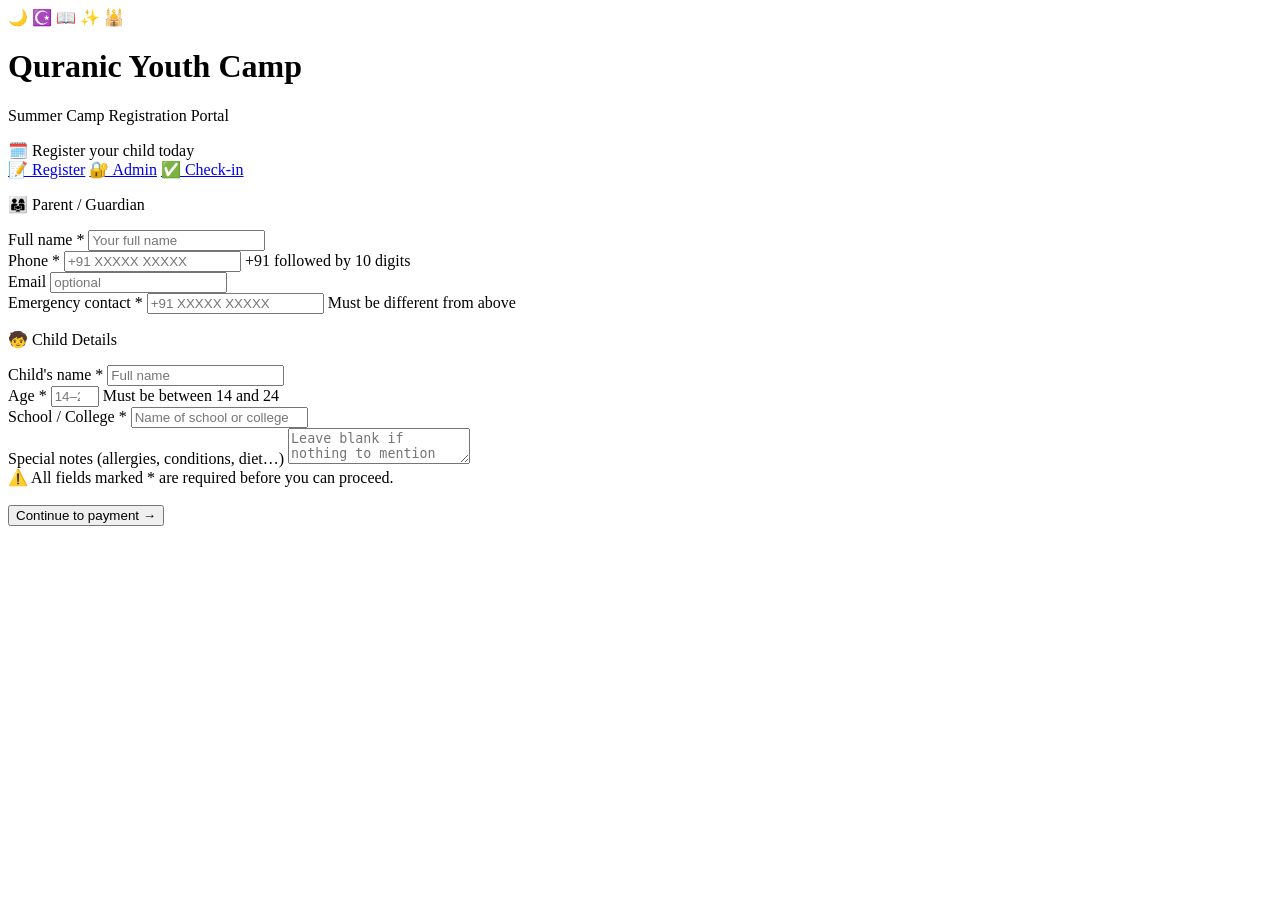
==== index.html @ c471a998 "Add files via upload" ====
<!DOCTYPE html>
<html lang="en">
<head>
  <meta charset="UTF-8"/>
  <meta name="viewport" content="width=device-width,initial-scale=1"/>
  <title>Register — Quranic Youth Camp</title>
  <link rel="stylesheet" href="css/style.css"/>
  <link rel="stylesheet" href="css/register.css"/>
</head>
<body>

  <div class="hdr">
    <div class="icon-strip">🌙 ☪️ 📖 ✨ 🕌</div>
    <h1>Quranic <span>Youth Camp</span></h1>
    <p>Summer Camp Registration Portal</p>
    <div class="hdr-badge">🗓️ Register your child today</div>
  </div>

  <nav class="nav">
    <a class="nav-btn active" href="register.html">📝 Register</a>
    <a class="nav-btn" href="admin.html">🔐 Admin</a>
    <a class="nav-btn" href="checkin.html">✅ Check-in</a>
  </nav>

  <div class="main">

    <!-- STEP 1 -->
    <div id="step1">
      <div class="steps">
        <div class="step-dot active" id="d1"></div>
        <div class="step-dot" id="d2"></div>
        <div class="step-dot" id="d3"></div>
      </div>

      <p class="sec-label">👨‍👩‍👧 Parent / Guardian</p>
      <div class="card">
        <div class="field">
          <label>Full name <span class="req">*</span></label>
          <input type="text" id="f-pname" placeholder="Your full name"/>
        </div>
        <div class="row">
          <div class="field">
            <label>Phone <span class="req">*</span></label>
            <input type="tel" id="f-phone" placeholder="+91 XXXXX XXXXX" maxlength="13"/>
            <span class="field-hint">+91 followed by 10 digits</span>
          </div>
          <div class="field">
            <label>Email</label>
            <input type="email" id="f-email" placeholder="optional"/>
          </div>
        </div>
        <div class="field">
          <label>Emergency contact <span class="req">*</span></label>
          <input type="tel" id="f-emergency" placeholder="+91 XXXXX XXXXX" maxlength="13"/>
          <span class="field-hint">Must be different from above</span>
        </div>
      </div>

      <p class="sec-label">🧒 Child Details</p>
      <div class="card">
        <div class="row">
          <div class="field">
            <label>Child's name <span class="req">*</span></label>
            <input type="text" id="f-cname" placeholder="Full name"/>
          </div>
          <div class="field">
            <label>Age <span class="req">*</span></label>
            <input type="number" id="f-age" placeholder="14–24" min="14" max="24"/>
            <span class="field-hint">Must be between 14 and 24</span>
          </div>
        </div>
        <div class="field">
          <label>School / College <span class="req">*</span></label>
          <input type="text" id="f-school" placeholder="Name of school or college"/>
        </div>
        <div class="field">
          <label>Special notes <span class="field-opt">(allergies, conditions, diet…)</span></label>
          <textarea id="f-notes" placeholder="Leave blank if nothing to mention"></textarea>
        </div>
      </div>

      <div class="note">⚠️ All fields marked * are required before you can proceed.</div>
      <br/>
      <button class="btn btn-primary" onclick="goStep2()">Continue to payment →</button>
    </div>

    <!-- STEP 2 -->
    <div id="step2" style="display:none">
      <div class="steps">
        <div class="step-dot done"></div>
        <div class="step-dot active"></div>
        <div class="step-dot"></div>
      </div>
      <div class="card">
        <div class="card-title">💳 Pay Registration Fee</div>
        <p class="pay-sub">Scan the QR or pay to the UPI ID below, then upload your screenshot.</p>
        <div class="payment-glow">
          <div class="qr-wrap">
            <svg width="100" height="100" viewBox="0 0 90 90" fill="none" xmlns="http://www.w3.org/2000/svg">
              <rect x="4" y="4" width="34" height="34" rx="4" stroke="#2d6a4f" stroke-width="2.5" fill="none"/>
              <rect x="13" y="13" width="16" height="16" rx="1.5" fill="#2d6a4f"/>
              <rect x="52" y="4" width="34" height="34" rx="4" stroke="#2d6a4f" stroke-width="2.5" fill="none"/>
              <rect x="61" y="13" width="16" height="16" rx="1.5" fill="#2d6a4f"/>
              <rect x="4" y="52" width="34" height="34" rx="4" stroke="#2d6a4f" stroke-width="2.5" fill="none"/>
              <rect x="13" y="61" width="16" height="16" rx="1.5" fill="#2d6a4f"/>
              <rect x="52" y="52" width="8" height="8" fill="#2d6a4f" rx="1"/>
              <rect x="64" y="52" width="8" height="8" fill="#2d6a4f" rx="1"/>
              <rect x="76" y="52" width="8" height="8" fill="#2d6a4f" rx="1"/>
              <rect x="52" y="64" width="8" height="8" fill="#2d6a4f" rx="1"/>
              <rect x="76" y="64" width="8" height="8" fill="#2d6a4f" rx="1"/>
              <rect x="52" y="76" width="8" height="8" fill="#2d6a4f" rx="1"/>
              <rect x="64" y="76" width="8" height="8" fill="#2d6a4f" rx="1"/>
              <rect x="76" y="76" width="8" height="8" fill="#2d6a4f" rx="1"/>
            </svg>
          </div>
          <div class="amount-pill" id="disp-amount">₹—</div>
          <div class="upi-id" id="disp-upi">Loading…</div>
          <div class="upi-sub">PhonePe · GPay · Paytm · Any UPI app</div>
        </div>
        <div class="upload-zone" id="upload-zone" onclick="document.getElementById('ss-input').click()">
          <div style="font-size:28px">📤</div>
          <p id="upload-label">Tap to upload payment screenshot</p>
          <input type="file" id="ss-input" accept="image/*" style="display:none"/>
        </div>
      </div>
      <button class="btn btn-primary" id="submit-btn" disabled>🎉 Submit Registration</button>
      <button class="btn btn-outline" onclick="backStep1()">← Back</button>
      <p class="pay-note">WhatsApp group invite sent after payment verification ✓</p>
    </div>

    <!-- STEP 3 -->
    <div id="step3" style="display:none">
      <div class="steps">
        <div class="step-dot done"></div>
        <div class="step-dot done"></div>
        <div class="step-dot done"></div>
      </div>
      <div class="success-box">
        <div class="confetti-bar">🎊 🌙 📖 🌙 🎊</div>
        <div class="success-emoji">✅</div>
        <h3>You're all set!</h3>
        <p>Jazak Allahu Khayran! Registration for <strong id="conf-child"></strong> has been submitted.<br/><br/>
        Our team will verify your payment and send a WhatsApp invite to <strong id="conf-phone"></strong>. Allow a few hours, in sha Allah.</p>
      </div>
      <br/>
      <button class="btn btn-outline" onclick="resetForm()">➕ Register another child</button>
    </div>

  </div>

  <div class="toast" id="toast"></div>

  <script type="module" src="js/firebase.js"></script>
  <script type="module" src="js/form.js"></script>
</body>
</html>
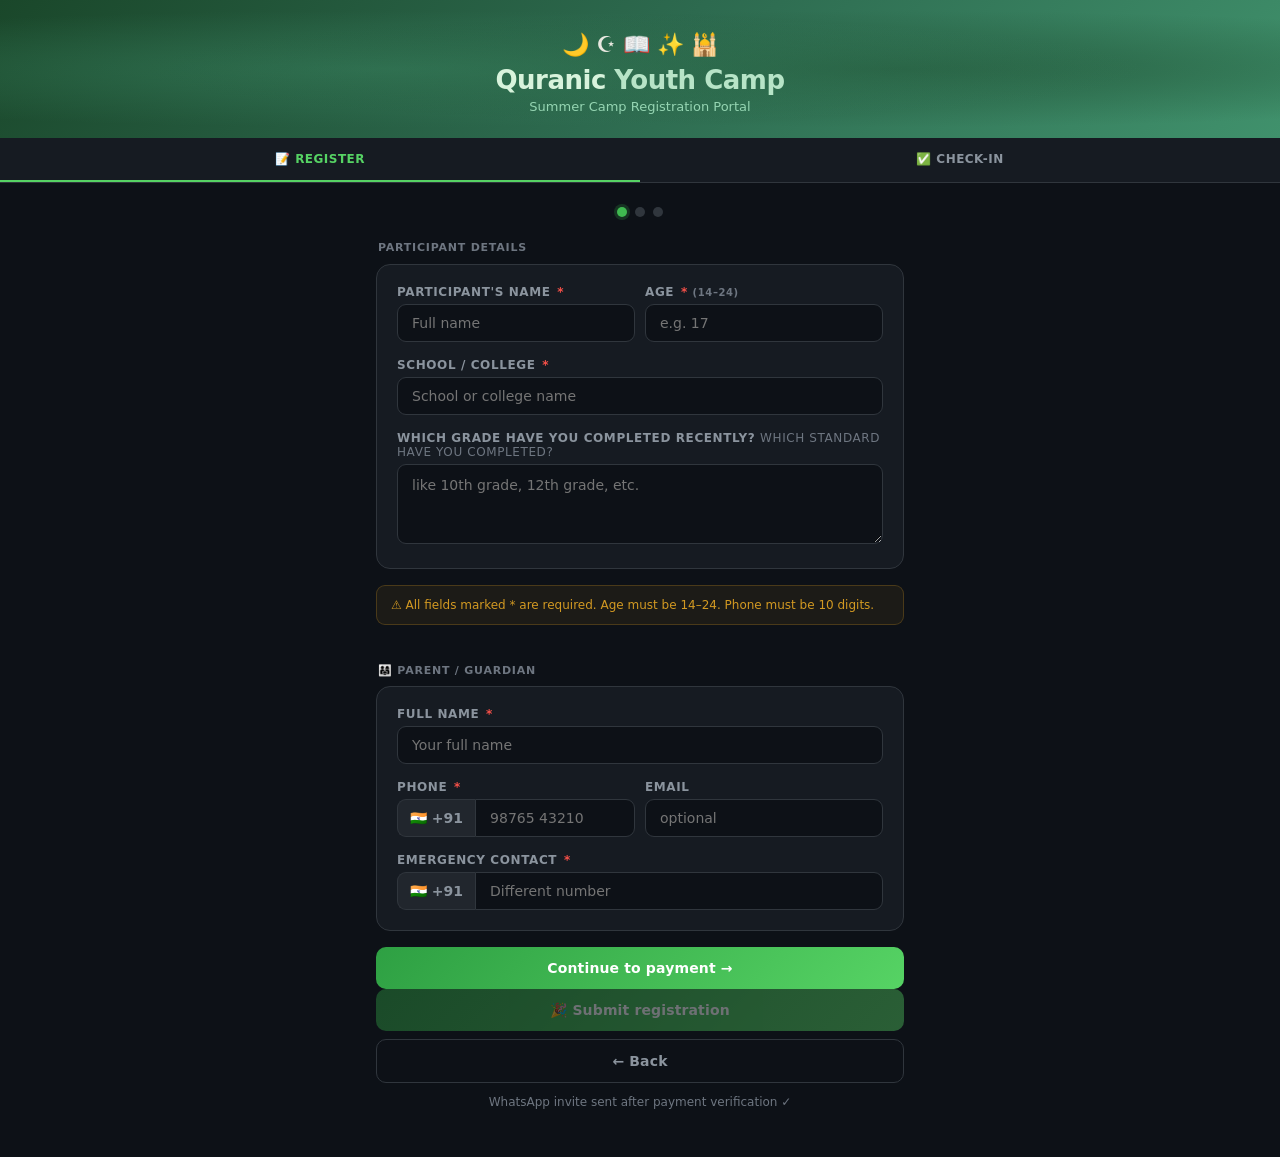
==== commit 1bc98efd: "there is some erorr at the display of participant list" ====
--- a/index.html
+++ b/index.html
@@ -2,155 +2,10 @@
 <html lang="en">
 <head>
   <meta charset="UTF-8"/>
-  <meta name="viewport" content="width=device-width,initial-scale=1"/>
-  <title>Register — Quranic Youth Camp</title>
-  <link rel="stylesheet" href="css/style.css"/>
-  <link rel="stylesheet" href="css/register.css"/>
+  <meta http-equiv="refresh" content="0; url=register.html"/>
+  <title>Quranic Youth Camp</title>
 </head>
 <body>
-
-  <div class="hdr">
-    <div class="icon-strip">🌙 ☪️ 📖 ✨ 🕌</div>
-    <h1>Quranic <span>Youth Camp</span></h1>
-    <p>Summer Camp Registration Portal</p>
-    <div class="hdr-badge">🗓️ Register your child today</div>
-  </div>
-
-  <nav class="nav">
-    <a class="nav-btn active" href="register.html">📝 Register</a>
-    <a class="nav-btn" href="admin.html">🔐 Admin</a>
-    <a class="nav-btn" href="checkin.html">✅ Check-in</a>
-  </nav>
-
-  <div class="main">
-
-    <!-- STEP 1 -->
-    <div id="step1">
-      <div class="steps">
-        <div class="step-dot active" id="d1"></div>
-        <div class="step-dot" id="d2"></div>
-        <div class="step-dot" id="d3"></div>
-      </div>
-
-      <p class="sec-label">👨‍👩‍👧 Parent / Guardian</p>
-      <div class="card">
-        <div class="field">
-          <label>Full name <span class="req">*</span></label>
-          <input type="text" id="f-pname" placeholder="Your full name"/>
-        </div>
-        <div class="row">
-          <div class="field">
-            <label>Phone <span class="req">*</span></label>
-            <input type="tel" id="f-phone" placeholder="+91 XXXXX XXXXX" maxlength="13"/>
-            <span class="field-hint">+91 followed by 10 digits</span>
-          </div>
-          <div class="field">
-            <label>Email</label>
-            <input type="email" id="f-email" placeholder="optional"/>
-          </div>
-        </div>
-        <div class="field">
-          <label>Emergency contact <span class="req">*</span></label>
-          <input type="tel" id="f-emergency" placeholder="+91 XXXXX XXXXX" maxlength="13"/>
-          <span class="field-hint">Must be different from above</span>
-        </div>
-      </div>
-
-      <p class="sec-label">🧒 Child Details</p>
-      <div class="card">
-        <div class="row">
-          <div class="field">
-            <label>Child's name <span class="req">*</span></label>
-            <input type="text" id="f-cname" placeholder="Full name"/>
-          </div>
-          <div class="field">
-            <label>Age <span class="req">*</span></label>
-            <input type="number" id="f-age" placeholder="14–24" min="14" max="24"/>
-            <span class="field-hint">Must be between 14 and 24</span>
-          </div>
-        </div>
-        <div class="field">
-          <label>School / College <span class="req">*</span></label>
-          <input type="text" id="f-school" placeholder="Name of school or college"/>
-        </div>
-        <div class="field">
-          <label>Special notes <span class="field-opt">(allergies, conditions, diet…)</span></label>
-          <textarea id="f-notes" placeholder="Leave blank if nothing to mention"></textarea>
-        </div>
-      </div>
-
-      <div class="note">⚠️ All fields marked * are required before you can proceed.</div>
-      <br/>
-      <button class="btn btn-primary" onclick="goStep2()">Continue to payment →</button>
-    </div>
-
-    <!-- STEP 2 -->
-    <div id="step2" style="display:none">
-      <div class="steps">
-        <div class="step-dot done"></div>
-        <div class="step-dot active"></div>
-        <div class="step-dot"></div>
-      </div>
-      <div class="card">
-        <div class="card-title">💳 Pay Registration Fee</div>
-        <p class="pay-sub">Scan the QR or pay to the UPI ID below, then upload your screenshot.</p>
-        <div class="payment-glow">
-          <div class="qr-wrap">
-            <svg width="100" height="100" viewBox="0 0 90 90" fill="none" xmlns="http://www.w3.org/2000/svg">
-              <rect x="4" y="4" width="34" height="34" rx="4" stroke="#2d6a4f" stroke-width="2.5" fill="none"/>
-              <rect x="13" y="13" width="16" height="16" rx="1.5" fill="#2d6a4f"/>
-              <rect x="52" y="4" width="34" height="34" rx="4" stroke="#2d6a4f" stroke-width="2.5" fill="none"/>
-              <rect x="61" y="13" width="16" height="16" rx="1.5" fill="#2d6a4f"/>
-              <rect x="4" y="52" width="34" height="34" rx="4" stroke="#2d6a4f" stroke-width="2.5" fill="none"/>
-              <rect x="13" y="61" width="16" height="16" rx="1.5" fill="#2d6a4f"/>
-              <rect x="52" y="52" width="8" height="8" fill="#2d6a4f" rx="1"/>
-              <rect x="64" y="52" width="8" height="8" fill="#2d6a4f" rx="1"/>
-              <rect x="76" y="52" width="8" height="8" fill="#2d6a4f" rx="1"/>
-              <rect x="52" y="64" width="8" height="8" fill="#2d6a4f" rx="1"/>
-              <rect x="76" y="64" width="8" height="8" fill="#2d6a4f" rx="1"/>
-              <rect x="52" y="76" width="8" height="8" fill="#2d6a4f" rx="1"/>
-              <rect x="64" y="76" width="8" height="8" fill="#2d6a4f" rx="1"/>
-              <rect x="76" y="76" width="8" height="8" fill="#2d6a4f" rx="1"/>
-            </svg>
-          </div>
-          <div class="amount-pill" id="disp-amount">₹—</div>
-          <div class="upi-id" id="disp-upi">Loading…</div>
-          <div class="upi-sub">PhonePe · GPay · Paytm · Any UPI app</div>
-        </div>
-        <div class="upload-zone" id="upload-zone" onclick="document.getElementById('ss-input').click()">
-          <div style="font-size:28px">📤</div>
-          <p id="upload-label">Tap to upload payment screenshot</p>
-          <input type="file" id="ss-input" accept="image/*" style="display:none"/>
-        </div>
-      </div>
-      <button class="btn btn-primary" id="submit-btn" disabled>🎉 Submit Registration</button>
-      <button class="btn btn-outline" onclick="backStep1()">← Back</button>
-      <p class="pay-note">WhatsApp group invite sent after payment verification ✓</p>
-    </div>
-
-    <!-- STEP 3 -->
-    <div id="step3" style="display:none">
-      <div class="steps">
-        <div class="step-dot done"></div>
-        <div class="step-dot done"></div>
-        <div class="step-dot done"></div>
-      </div>
-      <div class="success-box">
-        <div class="confetti-bar">🎊 🌙 📖 🌙 🎊</div>
-        <div class="success-emoji">✅</div>
-        <h3>You're all set!</h3>
-        <p>Jazak Allahu Khayran! Registration for <strong id="conf-child"></strong> has been submitted.<br/><br/>
-        Our team will verify your payment and send a WhatsApp invite to <strong id="conf-phone"></strong>. Allow a few hours, in sha Allah.</p>
-      </div>
-      <br/>
-      <button class="btn btn-outline" onclick="resetForm()">➕ Register another child</button>
-    </div>
-
-  </div>
-
-  <div class="toast" id="toast"></div>
-
-  <script type="module" src="js/firebase.js"></script>
-  <script type="module" src="js/form.js"></script>
+  <p>Redirecting... <a href="register.html">Click here</a></p>
 </body>
 </html>
